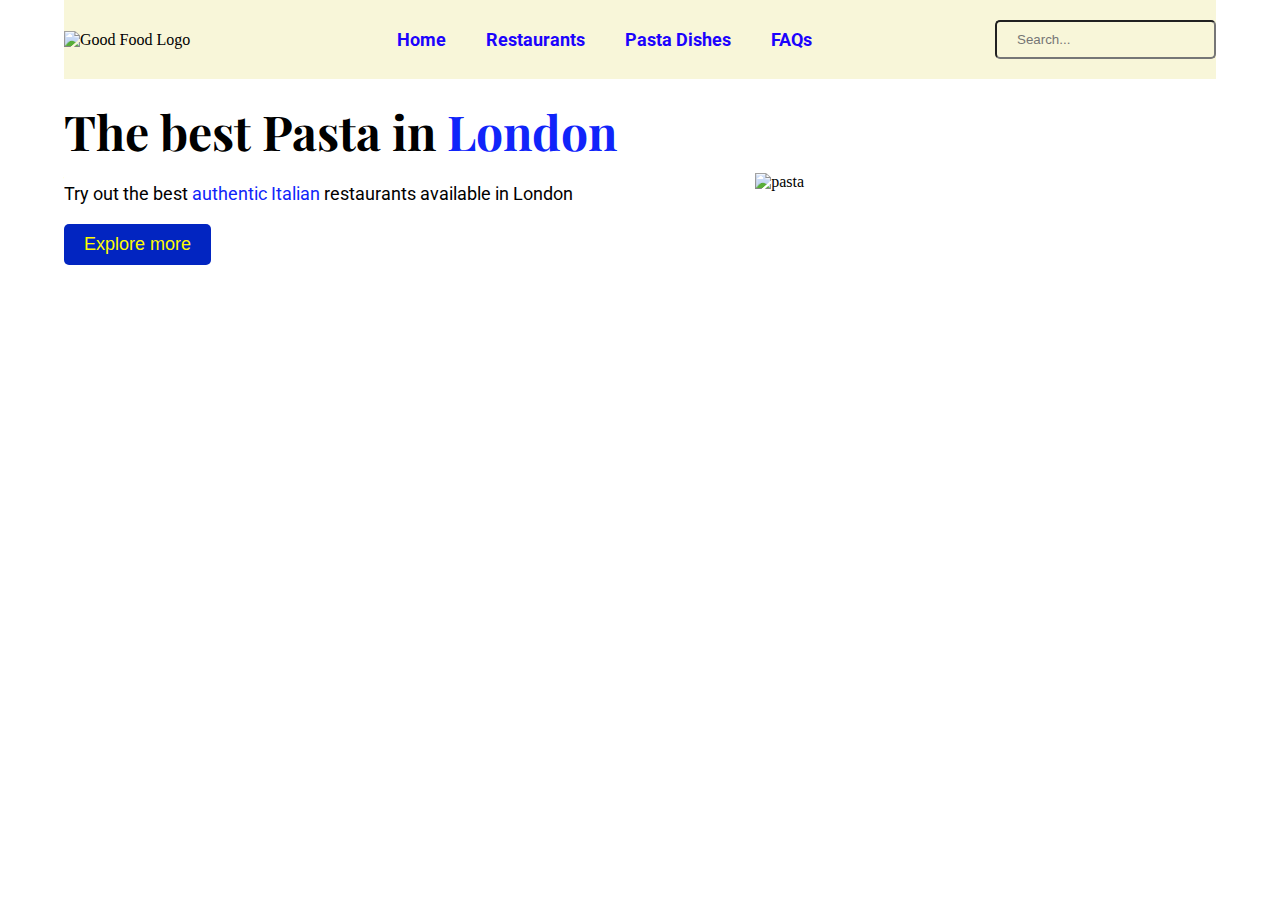
==== pastalita home page.html @ 1b73b7f2 "Add files via upload" ====
<!DOCTYPE html>
<html lang="en">
<head>
    <meta charset="UTF-8">
    <meta name="viewport" content="width=device-width, initial-scale=1.0">
    <title>Good Food</title>
    <link rel="stylesheet" href="style.css">
    <link href="https://fonts.googleapis.com/css2?family=Playfair+Display:wght@700&family=Roboto:wght@400;700&display=swap" rel="stylesheet">
</head>
<body>
    <header>
        <div class="container">
            <div class="navbar">
                <div class="logo-container">
                    <img src="logo.png" alt="Good Food Logo" class="logo">
                </div>
                <nav>
                    <ul>
                        <li><a href="#">Home</a></li>
                        <li><a href="#">Restaurants</a></li>
                        <li><a href="#">Pasta Dishes</a></li>
                        <li><a href="#">FAQs</a></li>
                    </ul>
                </nav>
                <div class="search-bar">
                    <input type="text" placeholder="Search...">
                </div>
            </div>
            <div class="main-content">
                <div class="text-content">
                    <h1>The best Pasta in <span class="highlight">London</span></h1>
                    <p>Try out the best <span class="highlight">authentic Italian</span> restaurants available in London</p>
                    <button class="cta-btn">Explore more</button>
                </div>
                <div class="image-content">
                    <img src="6.png" alt="pasta">
                </div>
            </div>
        </div>
    </header>
    <script src="script.js"></script>
</body>
</html>
---- style.css ----
* {
    padding: 0;
    margin: 0;
    box-sizing: border-box;
}

/* Container settings */
.container {
    width: 100%;
    padding: 0 5%;
}

/* Navbar settings */
.navbar {
    width: 100%;
    display: flex;
    align-items: center;
    justify-content: space-between;
    padding: 20px 0;
    background-color: #f8f6d9; /* Pastel background color */
}

/* Logo container settings */
.logo-container {
    display: flex;
    align-items: center;
}

.logo {
    width: 150px;
}

/* Navigation settings */
nav ul {
    display: flex;
    list-style: none;
    align-items: center;
}

nav ul li {
    margin: 0 20px;
}

nav ul li a {
    text-decoration: none;
    font-size: 18px;
    color: rgb(28, 3, 253);
    font-family: 'Roboto', sans-serif;
    font-weight: bold;
}

nav ul li a:hover {
    color: #F3E305;
}

/* Search bar settings */
.search-bar input {
    padding: 0.5rem;
    background-color: #F8F6D9;
    color: white;
    padding: 10px 20px;
    border-radius: 5px;
}

/* Main content settings */
.main-content {
    display: flex;
    justify-content: space-between;
    align-items: center;
    margin-top: 20px;
}

/* Text content settings */
.text-content {
    flex: 1;
}

.text-content h1 {
    font-size: 48px;
    font-weight: 700;
    color: black;
    font-family: 'Playfair Display', serif;
}

.text-content .highlight {
    color: rgb(16, 36, 250);
}

.text-content p {
    font-size: 18px;
    color: black;
    font-family: 'Roboto', sans-serif;
    margin: 20px 0;
}

.text-content .cta-btn {
    font-size: 18px;
    padding: 10px 20px;
    background-color: #0225C1;
    color: rgb(255, 251, 0);
    border: none;
    border-radius: 5px;
    cursor: pointer;
}

.text-content .cta-btn:hover {
    background-color: #578efcde;
}

/* Image content settings */
.image-content {
    flex: 1;
    display: flex;
    justify-content: flex-end;
}

.image-content img {
    width: 80%;
}

/* Responsive design for smaller screens */
@media (max-width: 1024px) {
    .navbar nav ul {
        flex-wrap: wrap;
        justify-content: center;
    }

    .search-bar {
        margin-top: 10px;
        width: 100%;
    }
}

@media (max-width: 768px) {
    .navbar {
        flex-direction: column;
        align-items: center;
    }

    .main-content {
        flex-direction: column;
        text-align: center;
    }

    .image-content img {
        width: 100%;
    }

    .text-content h1 {
        font-size: 36px;
    }

    .text-content p {
        font-size: 16px;
    }

    .text-content .cta-btn {
        font-size: 16px;
    }
}

@media (max-width: 480px) {
    .navbar nav ul li {
        margin: 10px 0;
    }

    .text-content h1 {
        font-size: 28px;
    }

    .text-content p {
        font-size: 14px;
    }

    .text-content .cta-btn {
        font-size: 14px;
        padding: 8px 16px;
    }

    .image-content img {
        width: 100%;
    }

    .search-bar input {
        width: 100%;
        padding: 10px;
    }
}
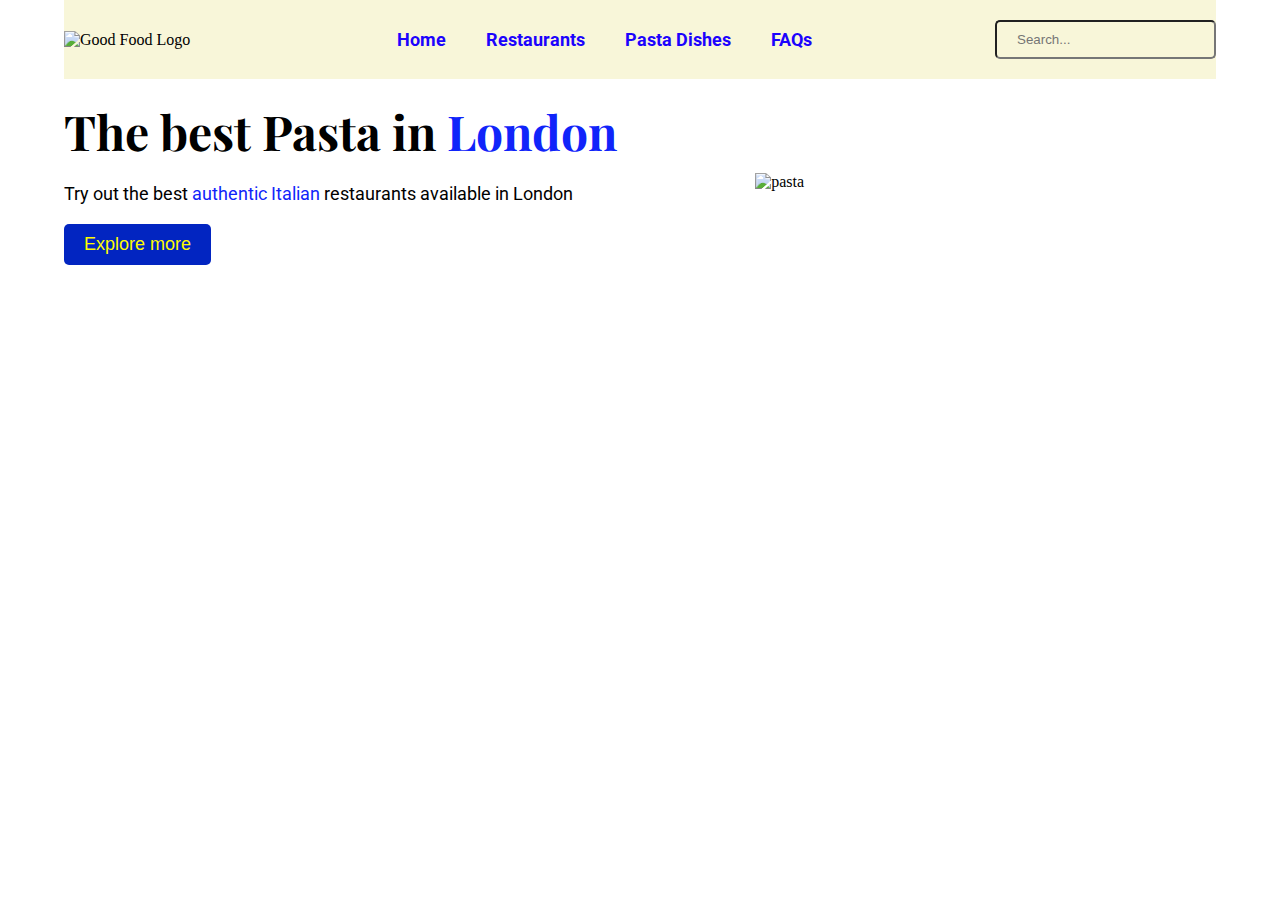
==== commit df5f61f1: "Update pastalita home page.html" ====
--- a/pastalita home page.html
+++ b/pastalita home page.html
@@ -3,7 +3,7 @@
 <head>
     <meta charset="UTF-8">
     <meta name="viewport" content="width=device-width, initial-scale=1.0">
-    <title>Good Food</title>
+    <title>Pastalita</title>
     <link rel="stylesheet" href="style.css">
     <link href="https://fonts.googleapis.com/css2?family=Playfair+Display:wght@700&family=Roboto:wght@400;700&display=swap" rel="stylesheet">
 </head>
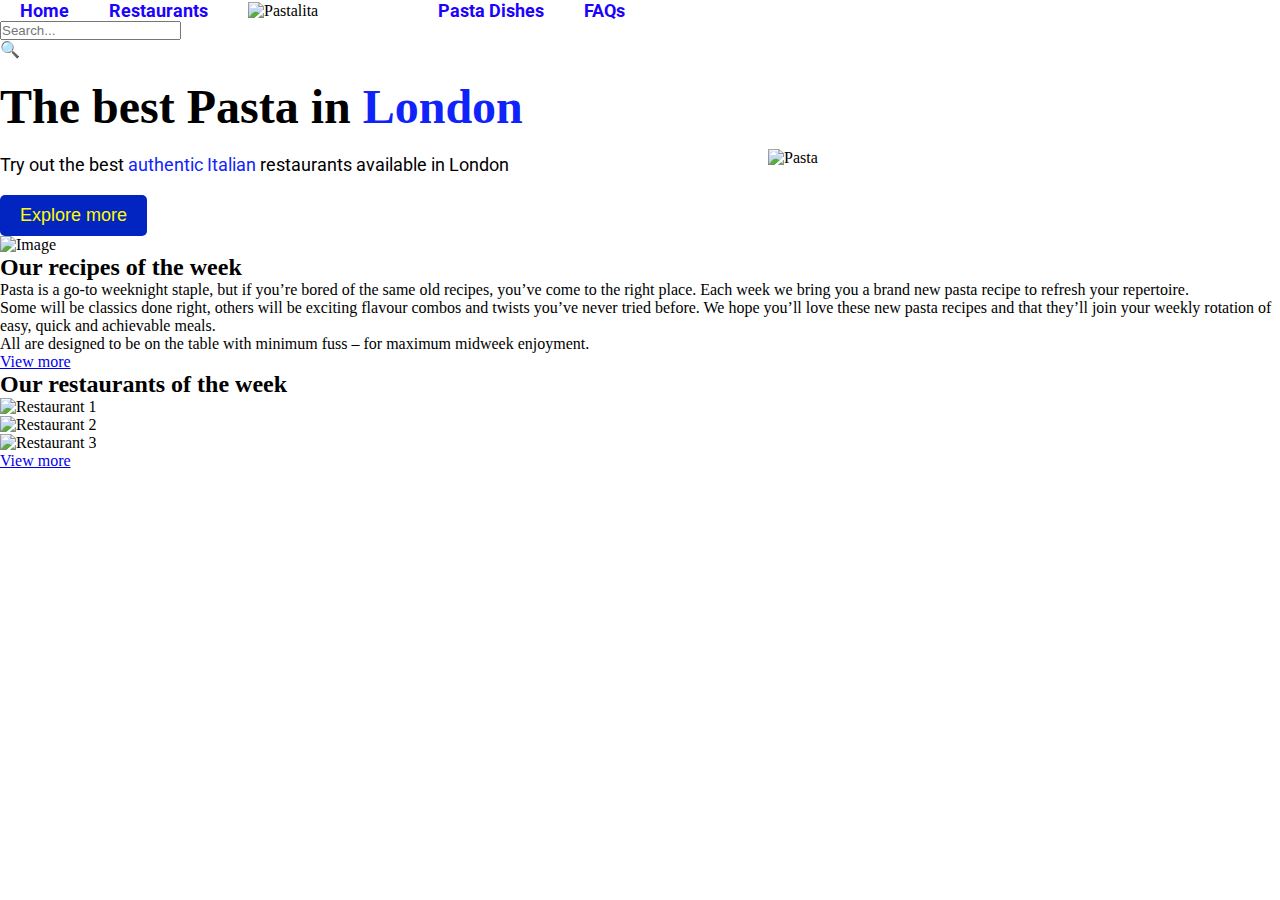
==== commit 57be8cdd: "Update pastalita home page.html" ====
--- a/pastalita home page.html
+++ b/pastalita home page.html
@@ -3,41 +3,82 @@
 <head>
     <meta charset="UTF-8">
     <meta name="viewport" content="width=device-width, initial-scale=1.0">
-    <title>Pastalita</title>
+    <title>Responsive Navbar</title>
     <link rel="stylesheet" href="style.css">
-    <link href="https://fonts.googleapis.com/css2?family=Playfair+Display:wght@700&family=Roboto:wght@400;700&display=swap" rel="stylesheet">
+    <link href="https://fonts.googleapis.com/css2?family=Roboto:wght@400;700&display=swap" rel="stylesheet">
 </head>
 <body>
     <header>
-        <div class="container">
-            <div class="navbar">
-                <div class="logo-container">
-                    <img src="logo.png" alt="Good Food Logo" class="logo">
+        <nav>
+            <ul class="nav-links">
+                <li><a href="#home">Home</a></li>
+                <li><a href="#restaurants">Restaurants</a></li>
+                <li class="logo"><img src="logo.png" alt="Pastalita"></li>
+                <li><a href="#pasta">Pasta Dishes</a></li>
+                <li><a href="#faqs">FAQs</a></li>
+            </ul>
+        </nav>
+        <div class="search-container">
+            <input type="text" class="search-bar" placeholder="Search...">
+            <div class="search-icon">
+                &#128269; <!-- Unicode for search icon -->
+            </div>
+        </div>
+        <div class="burger">
+            <div class="line1"></div>
+            <div class="line2"></div>
+            <div class="line3"></div>
+        </div>
+    </header>
+    <main>
+        <div class="main-content">
+            <div class="text-content">
+                <h1>The best Pasta in <span class="highlight">London</span> </h1>
+                <p>Try out the best  <span class="highlight">authentic Italian</span> restaurants available in London </p>
+                <button class="cta-btn">Explore more</button>
+            </div>
+            <div class="image-content">
+                <img src="2.png" alt="Pasta">
+            </div>
+        </div>
+    </main>
+    
+    <section class="weekly-highlights">
+        <div class="highlight recipes">
+            <img src="Mosaic tiles.png" alt="Image">
+            <div class="highlight-text">
+                <h2>Our recipes of the week</h2>
+                <p>
+                    Pasta is a go-to weeknight staple, but if you’re bored of the same old
+                    recipes, you’ve come to the right place. Each week we bring you a
+                    brand new pasta recipe to refresh your repertoire.</p>
+                    <p>Some will be classics done right, others will be exciting flavour combos and twists
+                    you’ve never tried before. We hope you’ll love these new pasta recipes
+                    and that they’ll join your weekly rotation of easy, quick and
+                    achievable meals.</p>
+                    <p>All are designed to be on the table with minimum
+                    fuss – for maximum midweek enjoyment.</p>
+                  </p>
+                <a href="#" class="view-more">View more</a>
+            </div>
+        </div>
+        <div class="highlight restaurants">
+            <h2>Our restaurants of the week</h2>
+            <div class="restaurant-images">
+                <div class="restaurant">
+                    <img src="Padella.png" alt="Restaurant 1">
                 </div>
-                <nav>
-                    <ul>
-                        <li><a href="#">Home</a></li>
-                        <li><a href="#">Restaurants</a></li>
-                        <li><a href="#">Pasta Dishes</a></li>
-                        <li><a href="#">FAQs</a></li>
-                    </ul>
-                </nav>
-                <div class="search-bar">
-                    <input type="text" placeholder="Search...">
+                <div class="restaurant">
+                    <img src="Bancone.png" alt="Restaurant 2">
+                </div>
+                <div class="restaurant">
+                    <img src="Flour&grape.png" alt="Restaurant 3">
                 </div>
             </div>
-            <div class="main-content">
-                <div class="text-content">
-                    <h1>The best Pasta in <span class="highlight">London</span></h1>
-                    <p>Try out the best <span class="highlight">authentic Italian</span> restaurants available in London</p>
-                    <button class="cta-btn">Explore more</button>
-                </div>
-                <div class="image-content">
-                    <img src="6.png" alt="pasta">
-                </div>
-            </div>
+            <a href="#" class="view-more">View more</a>
         </div>
-    </header>
+    </section>
     <script src="script.js"></script>
 </body>
 </html>
+
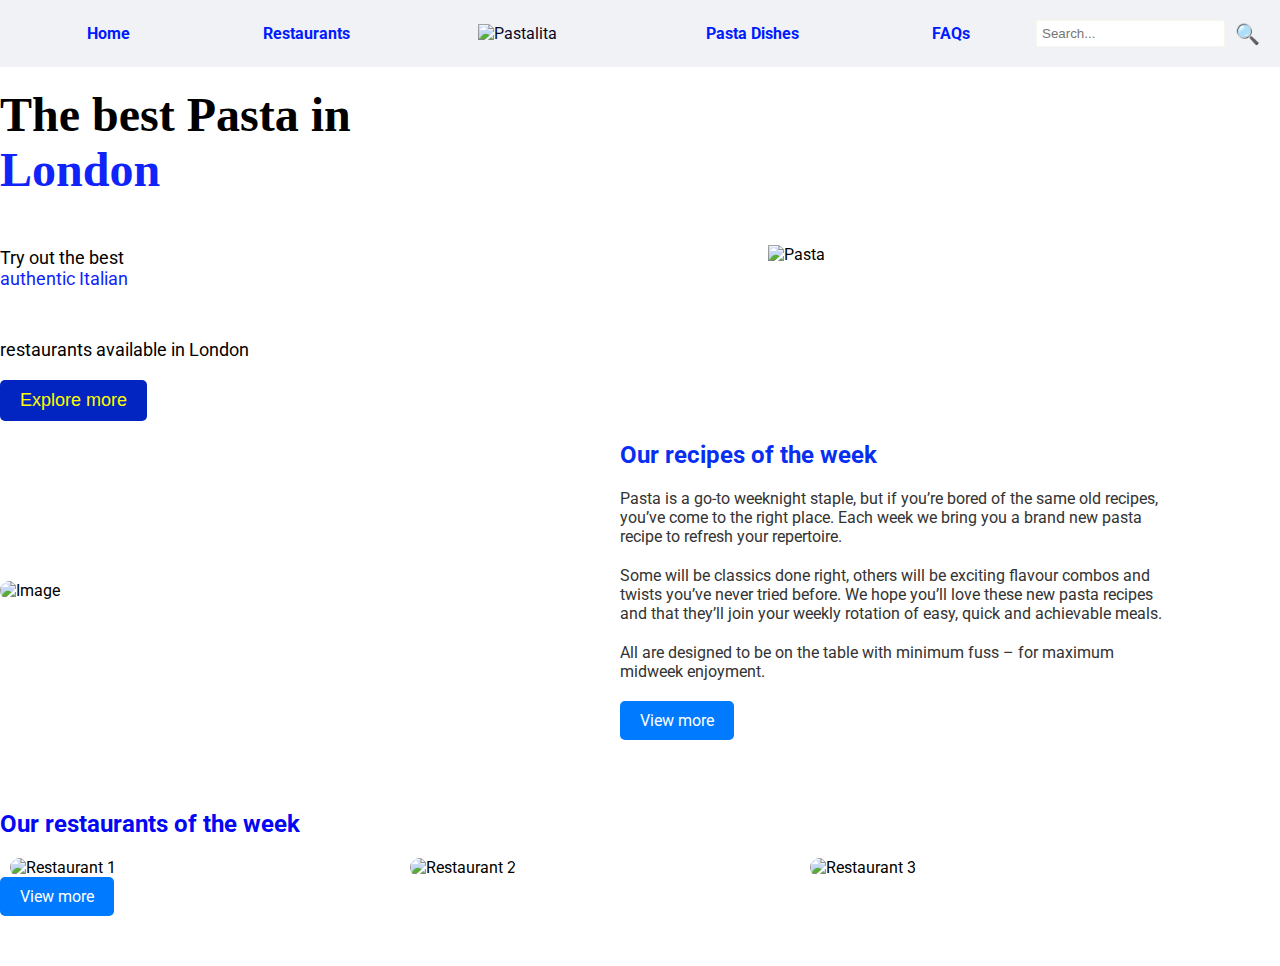
==== commit 78b38162: "Update pastalita home page.html" ====
--- a/pastalita home page.html
+++ b/pastalita home page.html
@@ -3,7 +3,7 @@
 <head>
     <meta charset="UTF-8">
     <meta name="viewport" content="width=device-width, initial-scale=1.0">
-    <title>Responsive Navbar</title>
+    <title>pastalita home page </title>
     <link rel="stylesheet" href="style.css">
     <link href="https://fonts.googleapis.com/css2?family=Roboto:wght@400;700&display=swap" rel="stylesheet">
 </head>
@@ -12,7 +12,7 @@
         <nav>
             <ul class="nav-links">
                 <li><a href="#home">Home</a></li>
-                <li><a href="#restaurants">Restaurants</a></li>
+                <li><a href="#restaurant.html">Restaurants</a></li>
                 <li class="logo"><img src="logo.png" alt="Pastalita"></li>
                 <li><a href="#pasta">Pasta Dishes</a></li>
                 <li><a href="#faqs">FAQs</a></li>
--- a/style.css
+++ b/style.css
@@ -1,65 +1,95 @@
+/* Reset styles */
 * {
+    margin: 0;
     padding: 0;
-    margin: 0;
     box-sizing: border-box;
 }
 
-/* Container settings */
-.container {
-    width: 100%;
-    padding: 0 5%;
-}
-
-/* Navbar settings */
-.navbar {
-    width: 100%;
-    display: flex;
-    align-items: center;
+/* Basic styling */
+body {
+    font-family: 'Roboto', sans-serif;
+}
+
+header {
+    display: flex;
     justify-content: space-between;
-    padding: 20px 0;
-    background-color: #f8f6d9; /* Pastel background color */
-}
-
-/* Logo container settings */
-.logo-container {
-    display: flex;
-    align-items: center;
-}
-
-.logo {
-    width: 150px;
-}
-
-/* Navigation settings */
-nav ul {
-    display: flex;
+    align-items: center;
+    padding: 20px;
+    background-color: #f1f2f6;
+    color: rgb(7, 5, 38);
+}
+
+nav {
+    flex: 1;
+}
+
+.nav-links {
     list-style: none;
-    align-items: center;
-}
-
-nav ul li {
+    display: flex;
+    justify-content: space-around;
+    align-items: center;
+}
+
+.nav-links li {
     margin: 0 20px;
-}
-
-nav ul li a {
+    position: relative;
+}
+
+.nav-links a {
+    color:rgb(0, 26, 255);
     text-decoration: none;
-    font-size: 18px;
-    color: rgb(28, 3, 253);
-    font-family: 'Roboto', sans-serif;
-    font-weight: bold;
-}
-
-nav ul li a:hover {
-    color: #F3E305;
-}
-
-/* Search bar settings */
-.search-bar input {
+    font-weight: 700;
+    padding: 5px;
+}
+
+.nav-links a:hover {
+    color: #f0f011;
+}
+
+.logo img {
+    width: 100px;
+    display: block;
+    margin: 0 auto;
+}
+
+.search-container {
+    display: flex;
+    align-items: center;
+}
+/* search box settings */
+.search-bar {
+    padding: 5px;
+    border: 1px solid #f8f7ed;
+    border-radius: 5px;
+    margin-right: 10px;
+    border-radius: 2px;
+
+}
+
+/* search box settings 
+.search-bar  {
     padding: 0.5rem;
-    background-color: #F8F6D9;
+    background-color: #f8f6d9;
     color: white;
     padding: 10px 20px;
     border-radius: 5px;
+}*/
+
+.search-icon {
+    font-size: 20px;
+    cursor: pointer;
+}
+
+.burger {
+    display: none;
+    cursor: pointer;
+}
+
+.burger div {
+    width: 25px;
+    height: 3px;
+    background-color: #333;
+    margin: 5px;
 }
 
 /* Main content settings */
@@ -81,7 +111,6 @@
     color: black;
     font-family: 'Playfair Display', serif;
 }
-
 .text-content .highlight {
     color: rgb(16, 36, 250);
 }
@@ -96,11 +125,13 @@
 .text-content .cta-btn {
     font-size: 18px;
     padding: 10px 20px;
-    background-color: #0225C1;
+    background-color: #0225c1;
     color: rgb(255, 251, 0);
     border: none;
     border-radius: 5px;
     cursor: pointer;
+    
+    ;
 }
 
 .text-content .cta-btn:hover {
@@ -118,71 +149,164 @@
     width: 80%;
 }
 
-/* Responsive design for smaller screens */
-@media (max-width: 1024px) {
-    .navbar nav ul {
-        flex-wrap: wrap;
-        justify-content: center;
-    }
-
-    .search-bar {
-        margin-top: 10px;
+/* Responsive design */
+@media (max-width: 768px) {
+    .nav-links {
+        display: none;
+        flex-direction: column;
         width: 100%;
     }
-}
-
+
+    .burger {
+        display: block;
+    }
+
+    .nav-links li {
+        margin: 10px 0;
+        text-align: center;
+    }
+
+    .main-content {
+        flex-direction: column;
+        text-align: center;
+    }
+
+    .text-content, .image-content {
+        flex: 100%;
+    }
+}
+
+.nav-active {
+    display: flex !important;
+}
+
+
+
+/* Weekly highlights section */
+.weekly-highlights {
+    display: flex;
+    flex-direction: column;
+    align-items: center;
+    width: 100%;
+    max-width: 1200px;
+}
+
+.highlight {
+    display: flex;
+    justify-content: space-between;
+    align-items: center;
+    width: 100%;
+    margin-bottom: 50px;
+    flex-wrap: wrap;
+}
+
+.recipes img {
+    width: 100%;
+    max-width: 600px;
+    border-radius: 10px;
+}
+
+.highlight-text {
+    flex: 1;
+    padding: 20px;
+}
+
+.highlight-text h2 {
+    font-size: 24px;
+    color: #072ef1;
+    margin-bottom: 20px;
+}
+
+.highlight-text p {
+    font-size: 16px;
+    color: #333;
+    margin-bottom: 20px;
+}
+
+.view-more {
+    display: inline-block;
+    padding: 10px 20px;
+    border: none;
+    background-color: #007BFF;
+    color: white;
+    font-size: 16px;
+    cursor: pointer;
+    border-radius: 5px;
+    text-decoration: none;
+}
+
+.view-more:hover {
+    background-color: #0056b3;
+}
+
+.restaurants h2 {
+    font-size: 24px;
+    color: #0307f3;
+    margin-bottom: 20px;
+    text-align: center;
+}
+
+.restaurant-images {
+    display: flex;
+    justify-content: space-between;
+    align-items: center;
+    width: 100%;
+    flex-wrap: wrap;
+}
+
+.restaurant {
+    flex: 1;
+    margin: 0 10px;
+}
+
+.restaurant img {
+    width: 100%;
+    max-width: 300px;
+    border-radius: 10px;
+}
+
+/* Responsive design */
 @media (max-width: 768px) {
-    .navbar {
+    .nav-links {
+        display: none;
+        flex-direction: column;
+        width: 100%;
+    }
+
+    .burger {
+        display: block;
+    }
+
+    .nav-links li {
+        margin: 10px 0;
+        text-align: center;
+    }
+
+    .main-content {
+        flex-direction: column;
+        text-align: center;
+    }
+
+    .text-content, .image-content {
+        flex: 100%;
+    }
+
+    .highlight {
+        flex-direction: column;
+    }
+
+    .restaurant-images {
         flex-direction: column;
         align-items: center;
     }
 
-    .main-content {
-        flex-direction: column;
-        text-align: center;
-    }
-
-    .image-content img {
-        width: 100%;
-    }
-
-    .text-content h1 {
-        font-size: 36px;
-    }
-
-    .text-content p {
-        font-size: 16px;
-    }
-
-    .text-content .cta-btn {
-        font-size: 16px;
-    }
-}
-
-@media (max-width: 480px) {
-    .navbar nav ul li {
-        margin: 10px 0;
-    }
-
-    .text-content h1 {
-        font-size: 28px;
-    }
-
-    .text-content p {
-        font-size: 14px;
-    }
-
-    .text-content .cta-btn {
-        font-size: 14px;
-        padding: 8px 16px;
-    }
-
-    .image-content img {
-        width: 100%;
-    }
-
-    .search-bar input {
-        width: 100%;
-        padding: 10px;
-    }
-}+    .restaurant {
+        margin-bottom: 20px;
+    }
+}
+
+.nav-active {
+    display: flex !important;
+}
+
+
